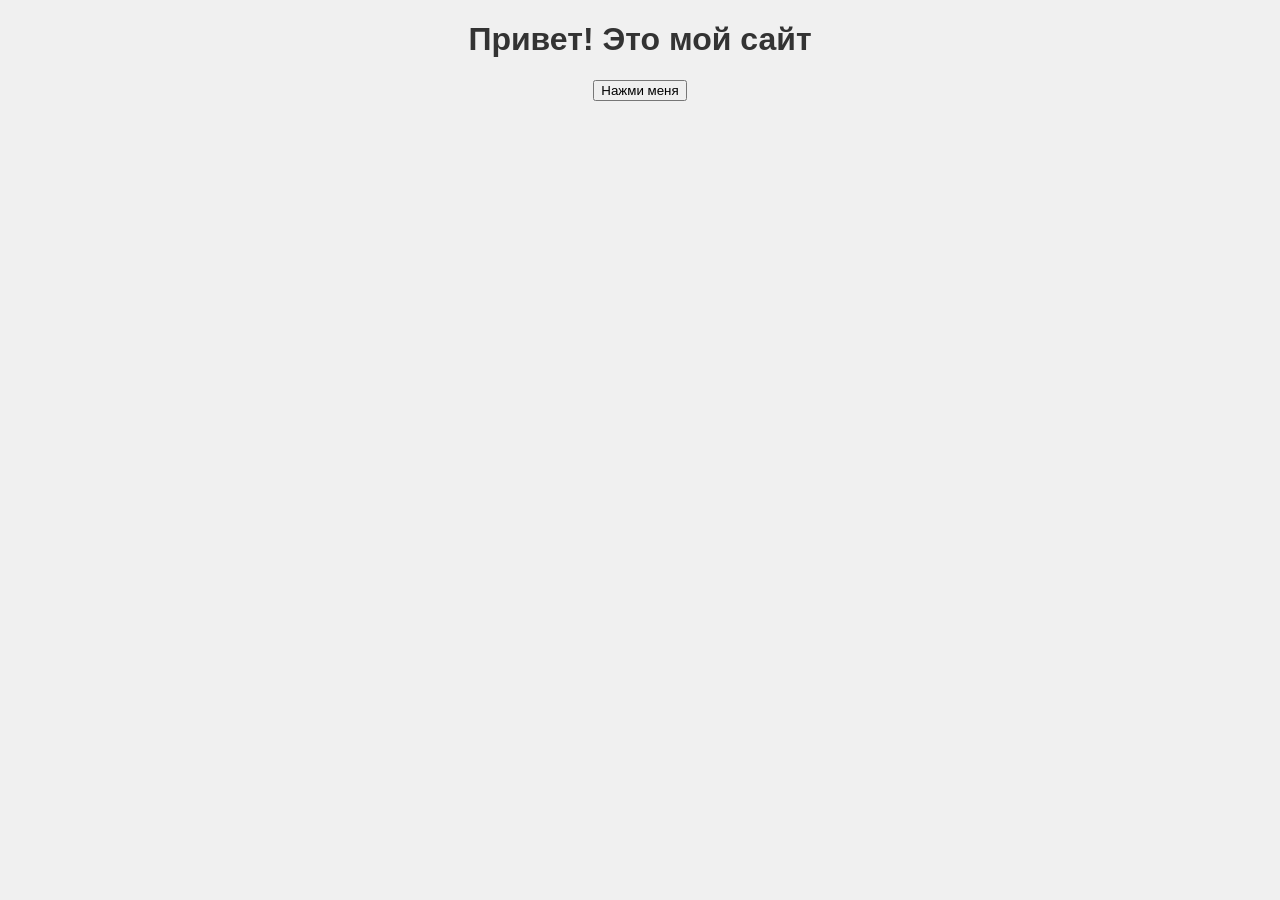
==== index.html @ 2c6fa41a "Первый коммит" ====
<!DOCTYPE html>
<html lang="ru">
<head>
    <meta charset="UTF-8">
    <title>Мой первый сайт</title>
    <link rel="stylesheet" href="style.css">
</head>
<body>
    <h1>Привет! Это мой сайт</h1>
    <button id="myButton">Нажми меня</button>
    
    <script src="script.js"></script>
</body>
</html>
---- style.css ----
body { font-family: sans-serif; text-align: center; background: #f0f0f0; }
h1 { color: #333; }
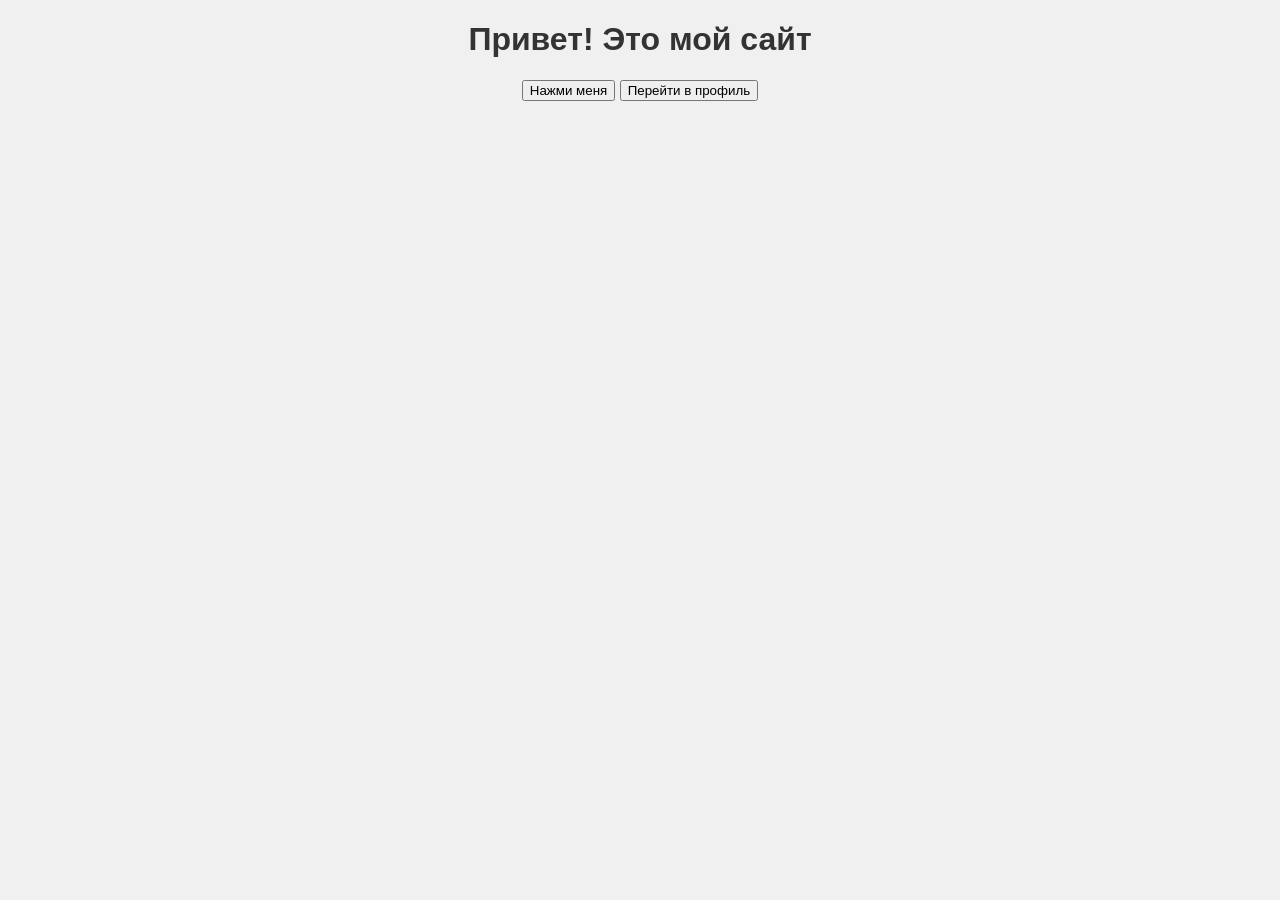
==== commit ebb80eb3: "добавил страницу профиля" ====
--- a/index.html
+++ b/index.html
@@ -8,6 +8,7 @@
 <body>
     <h1>Привет! Это мой сайт</h1>
     <button id="myButton">Нажми меня</button>
+    <button id="profileButton">Перейти в профиль</button>
     
     <script src="script.js"></script>
 </body>
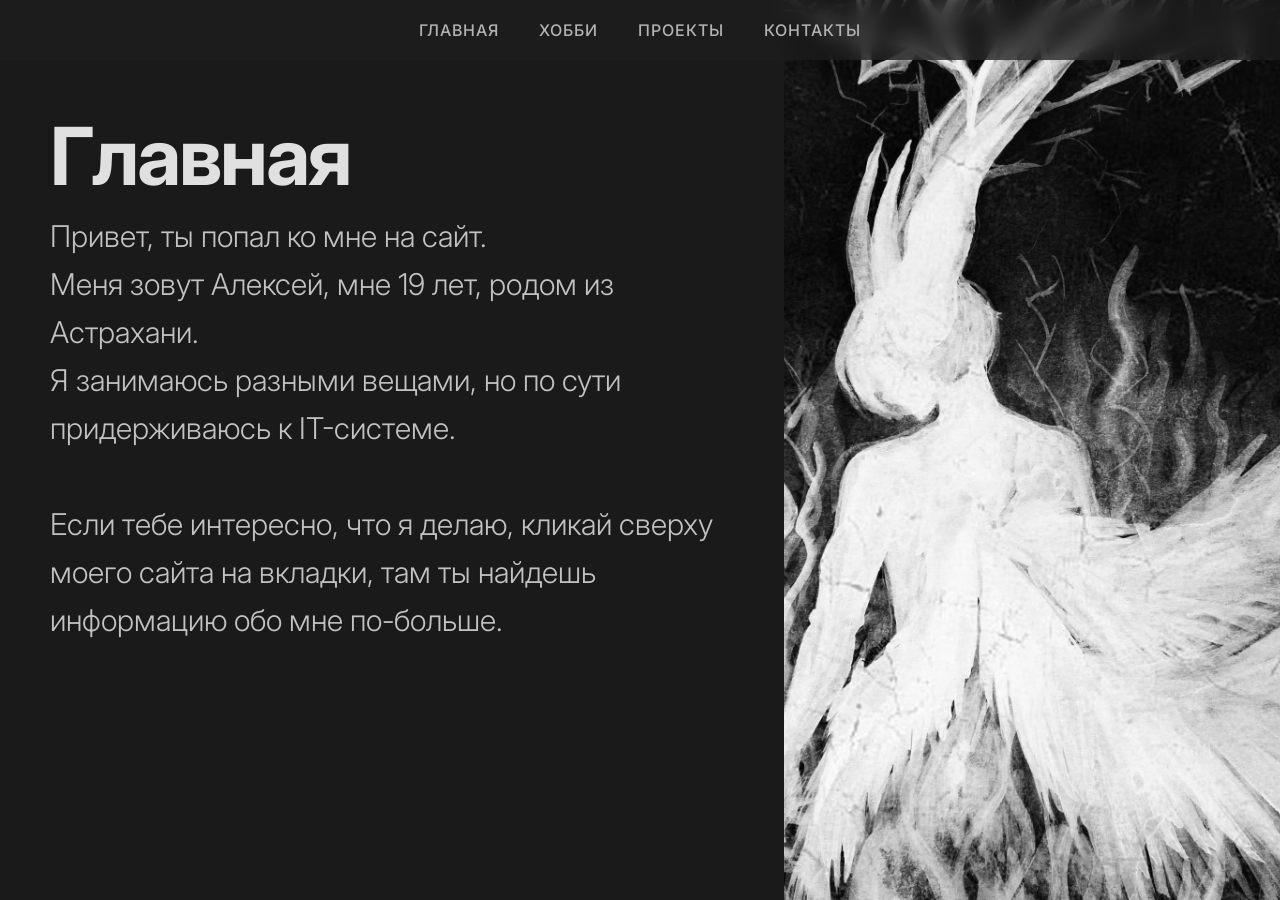
==== commit ad173773: "Фулл обнова страницы на главной и в хобби" ====
--- a/index.html
+++ b/index.html
@@ -2,14 +2,35 @@
 <html lang="ru">
 <head>
     <meta charset="UTF-8">
-    <title>Мой первый сайт</title>
+    <title>W1tre1n | Главная</title>
     <link rel="stylesheet" href="style.css">
+    <link href="https://fonts.googleapis.com/css2?family=Inter:wght@300;400;700&display=swap" rel="stylesheet">
 </head>
 <body>
-    <h1>Привет! Это мой сайт</h1>
-    <button id="myButton">Нажми меня</button>
-    <button id="profileButton">Перейти в профиль</button>
-    
+
+    <header class="navbar">
+        <nav>
+            <a href="index.html">Главная</a>
+            <a href="hobbies.html">Хобби</a>
+            <a href="projects.html">Проекты</a>
+            <a href="contacts.html">Контакты</a>
+        </nav>
+    </header>
+
+    <main class="container">
+        <div class="left-side">
+            <h1>Главная</h1>
+            <p>Привет, ты попал ко мне на сайт.</p>
+            <p>Меня зовут Алексей, мне 19 лет, родом из Астрахани.</p>
+            <p>Я занимаюсь разными вещами, но по сути придерживаюсь к IT-системе.</p>
+            <p><br></p>
+            <p>Если тебе интересно, что я делаю, кликай сверху моего сайта на вкладки, там ты найдешь информацию обо мне по-больше.</p>
+        </div>
+        <div class="right-side">
+            <img src="photo.jpg" alt="photo">
+        </div>
+    </main>
+
     <script src="script.js"></script>
 </body>
 </html>
--- a/style.css
+++ b/style.css
@@ -1,2 +1,176 @@
-body { font-family: sans-serif; text-align: center; background: #f0f0f0; }
-h1 { color: #333; }+/* Базовые настройки */
+* { 
+    margin: 0; 
+    padding: 0; 
+    box-sizing: border-box; 
+}
+
+body { 
+    /* Цвет фона "темная тема" */
+    animation: fadeIn 0.2s ease;
+    opacity: 1;
+    transition: opacity 0.2s ease;
+    background-color: #1a1a1a; 
+    /* Светлый цвет текста */
+    color: #e0e0e0; 
+    font-family: 'Inter', Helvetica, Arial, sans-serif;
+    overflow: hidden;
+}
+
+@keyframes fadeIn {
+    from { opacity: 0; }
+    to { opacity: 1; }
+}
+
+body.fade-out {
+    opacity: 0;
+}
+
+.navbar {
+    position: fixed; /* Прибиваем к верху экрана */
+    top: 0;
+    width: 100%;
+    padding: 20px 0;
+    display: flex;
+    justify-content: center; /* Центрируем кнопки */
+    background: rgba(30, 30, 30, 0.7); /* Темный фон с прозрачностью */
+    backdrop-filter: blur(10px); /* Тот самый эффект "островка" с размытием */
+    z-index: 100; /* Чтобы меню всегда было поверх картинки */
+}
+
+.navbar nav {
+    display: flex;
+    gap: 40px; /* Увеличили расстояние между кнопками */
+}
+
+.navbar nav a {
+    text-decoration: none;
+    color: #b3b3b3; /* Чуть посветлее, чем было */
+    font-size: 16px; /* Чуть крупнее */
+    font-weight: 500;
+    text-transform: uppercase;
+    letter-spacing: 1px;
+    transition: all 0.3s ease;
+}
+
+.navbar nav a:hover {
+    color: #ffffff; /* Белый при наведении */
+}
+
+/* Заголовок с переносом строки */
+h1 {
+    font-size: 80px;
+    font-weight: 700;
+    line-height: 0.9;
+    letter-spacing: -2px;
+    margin-bottom: 20px; /* Отдаляем заголовок от текста снизу */
+}
+
+.container {
+    display: grid;
+    /* Теперь картинка справа (вторая колонка) прижата краем */
+    grid-template-columns: 1.5fr 1fr; 
+    height: 100vh;
+    width: 100%;
+    gap: 40px;
+}
+
+.right-side {
+    height: 100%;
+    width: 100%;
+}
+
+.right-side img {
+    width: 100%;
+    height: 100%;
+    object-fit: cover;
+    display: block; /* Убирает микро-зазоры под картинкой */
+}
+
+.left-side {
+    padding-top: 120px; /* Отступ сверху, чтобы текст был ниже прозрачного меню */
+    padding-left: 50px;
+    display: flex;
+    flex-direction: column;
+    justify-content: flex-start;
+    align-items: flex-start;
+}
+
+.left-side p {
+    font-family: 'Inter', sans-serif;
+    font-size: 30px;       /* Увеличиваем размер для читаемости */
+    line-height: 1.6;      /* Добавляем "воздух" между строками */
+    color: #c2c2c2;        /* Мягкий серый цвет, чтобы не слепило глаза */
+    max-width: 100%;      /* Ограничиваем ширину, чтобы текст не растягивался на весь экран */
+    font-weight: 300;
+}
+
+.right-side video {
+    width: 100%;
+    height: 100%;
+    object-fit: cover; /* Видео заполнит весь блок, как и картинка */
+    display: block;
+}
+
+/* Контейнер для плавного появления плит */
+.social-links {
+    display: flex;
+    flex-direction: column;
+    gap: 15px;
+    margin-top: 30px;
+}
+
+.social-btn {
+    display: flex;
+    align-items: center;
+    gap: 15px;
+    padding: 12px;
+    width: 400px; /* Сделали плиты крупнее */
+    background: #1f1f1f; /* Чуть темнее фона */
+    border: 2px solid transparent;
+    border-radius: 12px;
+    text-decoration: none;
+    color: #b3b3b3;
+    transition: all 0.4s cubic-bezier(0.25, 0.8, 0.25, 1);
+    opacity: 0; /* Для FadeIn */
+    transform: translateY(30px); /* Для выплывания */
+}
+
+/* Стили для брендовых цветов */
+.social-btn.telegram { border-color: #0088cc; }
+.social-btn.youtube { border-color: #ff0000; }
+.social-btn.instagram { border-color: #e1306c; }
+.social-btn.tiktok { border-color: #040404; }
+
+/* Эффект при наведении на контейнер */
+.social-links:hover .social-btn {
+    filter: brightness(0.4); /* Затемняем все */
+    transform: scale(0.95); /* Уменьшаем все */
+}
+
+/* Эффект для активной плиты */
+.social-links .social-btn:hover {
+    filter: brightness(1); /* Возвращаем яркость активной */
+    transform: scale(1.05); /* Увеличиваем активную */
+    color: white;
+}
+
+.social-grid {
+    display: grid;
+    grid-template-columns: 1fr 1fr; /* Две равные колонки */
+    gap: 20px;
+    margin-top: 30px;
+}
+
+.social-col {
+    display: flex;
+    flex-direction: column;
+    gap: 15px;
+}
+
+.social-btn img {
+    width: 24px;       /* Строго заданный размер */
+    height: 24px;
+    object-fit: contain;
+    filter: brightness(0) invert(1);
+}
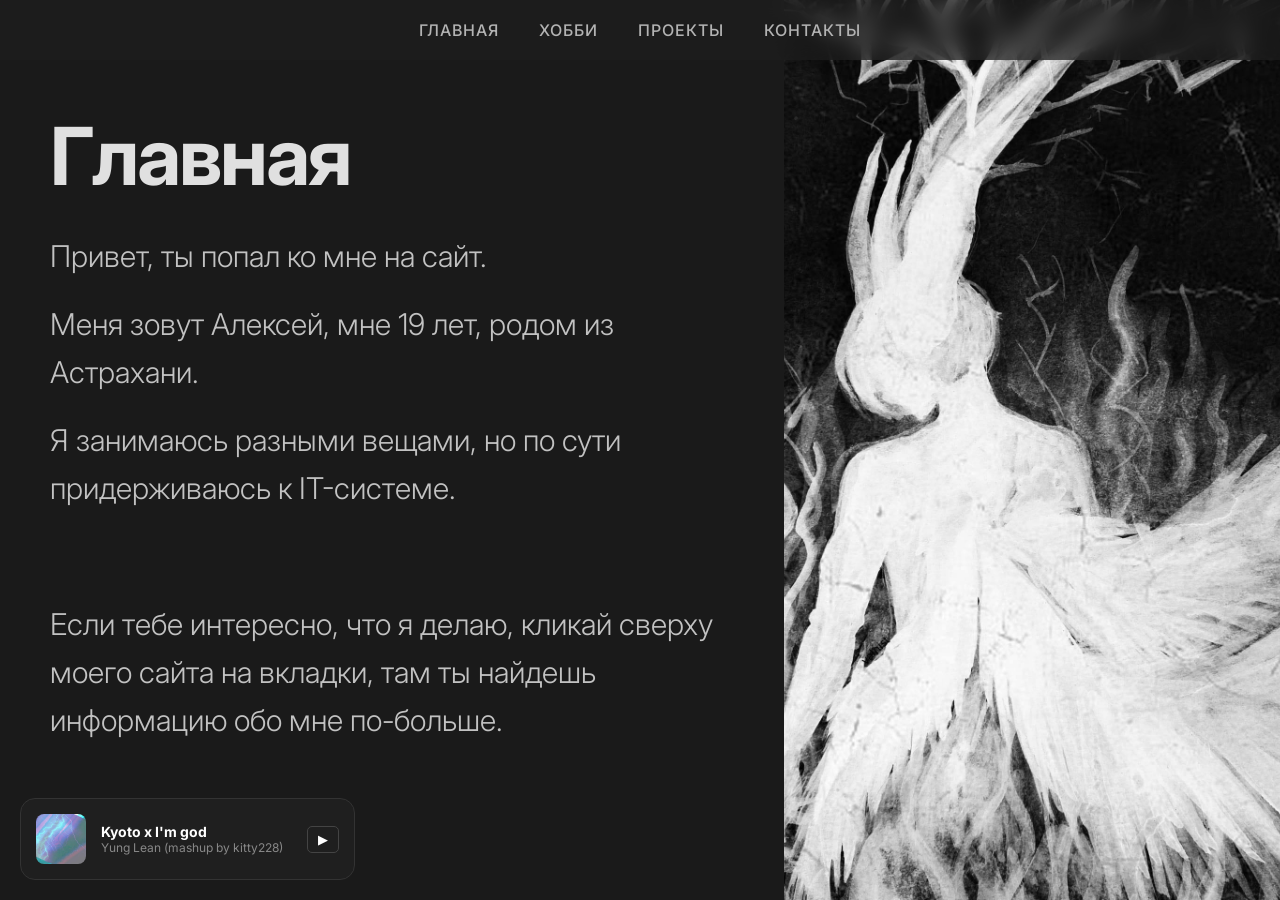
==== commit 4b456724: "Доделал вкладки и добавил музыку на сайт" ====
--- a/index.html
+++ b/index.html
@@ -5,6 +5,7 @@
     <title>W1tre1n | Главная</title>
     <link rel="stylesheet" href="style.css">
     <link href="https://fonts.googleapis.com/css2?family=Inter:wght@300;400;700&display=swap" rel="stylesheet">
+    <meta name="viewport" content="width=device-width, initial-scale=1.0">
 </head>
 <body>
 
@@ -26,6 +27,33 @@
             <p><br></p>
             <p>Если тебе интересно, что я делаю, кликай сверху моего сайта на вкладки, там ты найдешь информацию обо мне по-больше.</p>
         </div>
+
+        <div class="music-player">
+            <img src="cover.jpg" alt="Обложка">
+            <div class="music-info">
+                <h4>Kyoto x I'm god</h4>
+                <p>Yung Lean (mashup by kitty228)</p>
+            </div>
+            <div class="controls">
+                <button onclick="toggleMusic()">▶</button>
+            </div>
+            <audio id="bg-music" src="music.mp3"></audio>
+        </div>
+
+        <script>
+        function toggleMusic() {
+            const audio = document.getElementById('bg-music');
+            const btn = document.querySelector('.controls button');
+            if (audio.paused) {
+                audio.play();
+                btn.textContent = '⏸';
+            } else {
+                audio.pause();
+                btn.textContent = '▶';
+            }
+        }
+        </script>
+
         <div class="right-side">
             <img src="photo.jpg" alt="photo">
         </div>
--- a/style.css
+++ b/style.css
@@ -94,6 +94,7 @@
     flex-direction: column;
     justify-content: flex-start;
     align-items: flex-start;
+    gap: 20px;
 }
 
 .left-side p {
@@ -137,10 +138,10 @@
 }
 
 /* Стили для брендовых цветов */
-.social-btn.telegram { border-color: #0088cc; }
+.social-btn.telegram { border-color: #0088cc; transform: scale(1.02); background: #252525; }
 .social-btn.youtube { border-color: #ff0000; }
 .social-btn.instagram { border-color: #e1306c; }
-.social-btn.tiktok { border-color: #040404; }
+.social-btn.tiktok { border-color: #e0e0e0; }
 
 /* Эффект при наведении на контейнер */
 .social-links:hover .social-btn {
@@ -173,4 +174,136 @@
     height: 24px;
     object-fit: contain;
     filter: brightness(0) invert(1);
+}
+
+.right-side img, .right-side video {
+    object-position: center; /* Центрируем, чтобы не обрезалось лицо/главное */
+}
+
+@media (max-width: 768px) {
+    .music-player {
+        left: 10px;
+        right: 10px; /* Растянется по ширине экрана */
+        width: auto;
+    }
+    .container {
+        grid-template-columns: 1fr; /* Одна колонка вместо двух */
+        height: auto; /* Позволяем сайту расти вниз */
+    }
+
+    .right-side {
+        height: 300px; /* Фиксируем высоту картинки на телефоне */
+        order: -1;     /* Переносим картинку наверх */
+    }
+
+    .left-side {
+        padding: 20px; /* Убираем лишние отступы */
+    }
+
+    h1 {
+        font-size: 48px; /* Заголовок поменьше для экрана телефона */
+    }
+
+    .navbar {
+        padding: 10px 0;
+        font-size: 12px;
+        gap: 15px; /* Сжимаем кнопки меню */
+    }
+}
+
+.video-container {
+    width: 100%;
+    max-width: 800px; /* Ограничим ширину, чтобы видео не было гигантским */
+    height: 500px;
+    border-radius: 15px;
+    overflow: hidden;
+    border: 3px solid #333;
+}
+
+.contact-card {
+    display: flex;
+    align-items: center;
+    gap: 20px;
+    padding: 20px;
+    background: #1a1a1a;
+    border: 1px solid #0088cc;
+    border-radius: 15px;
+    width: fit-content; /* Карточка подстроится под размер содержимого */
+    text-decoration: none; /* Убираем подчеркивание у ссылки */
+    color: white;
+    transition: transform 0.3s ease;
+}
+
+.contact-card:hover {
+    transform: scale(1.02); /* Легкий эффект при наведении */
+    background: #252525;
+}
+
+.avatar {
+    width: 60px;
+    height: 60px;
+    border-radius: 50%;
+}
+
+.contact-info h3 {
+    margin: 0;
+    font-size: 18px;
+}
+
+.contact-info span {
+    color: #0088cc;
+    font-size: 14px;
+}
+
+/* Музыкальный плеер - минимализм */
+.music-player {
+    position: fixed;
+    bottom: 20px;
+    left: 20px;
+    background: #1f1f1f;
+    padding: 15px;
+    border-radius: 15px;
+    border: 1px solid #333;
+    display: flex;
+    align-items: center;
+    gap: 15px;
+    z-index: 1000; /* Чтобы всегда был поверх всего */
+    width: 335px;
+}
+
+.music-player img {
+    width: 50px;
+    height: 50px;
+    border-radius: 8px;
+    object-fit: cover;
+}
+
+.music-info {
+    flex-grow: 1;
+}
+
+.music-info h4 {
+    font-size: 14px;
+    margin: 0;
+    color: #fff;
+}
+
+.music-info p {
+    font-size: 12px;
+    margin: 0;
+    color: #888;
+}
+
+.controls button {
+    background: none;
+    border: 1px solid #444;
+    color: #fff;
+    padding: 5px 10px;
+    border-radius: 5px;
+    cursor: pointer;
+    transition: 0.3s;
+}
+
+.controls button:hover {
+    border-color: #fff;
 }
